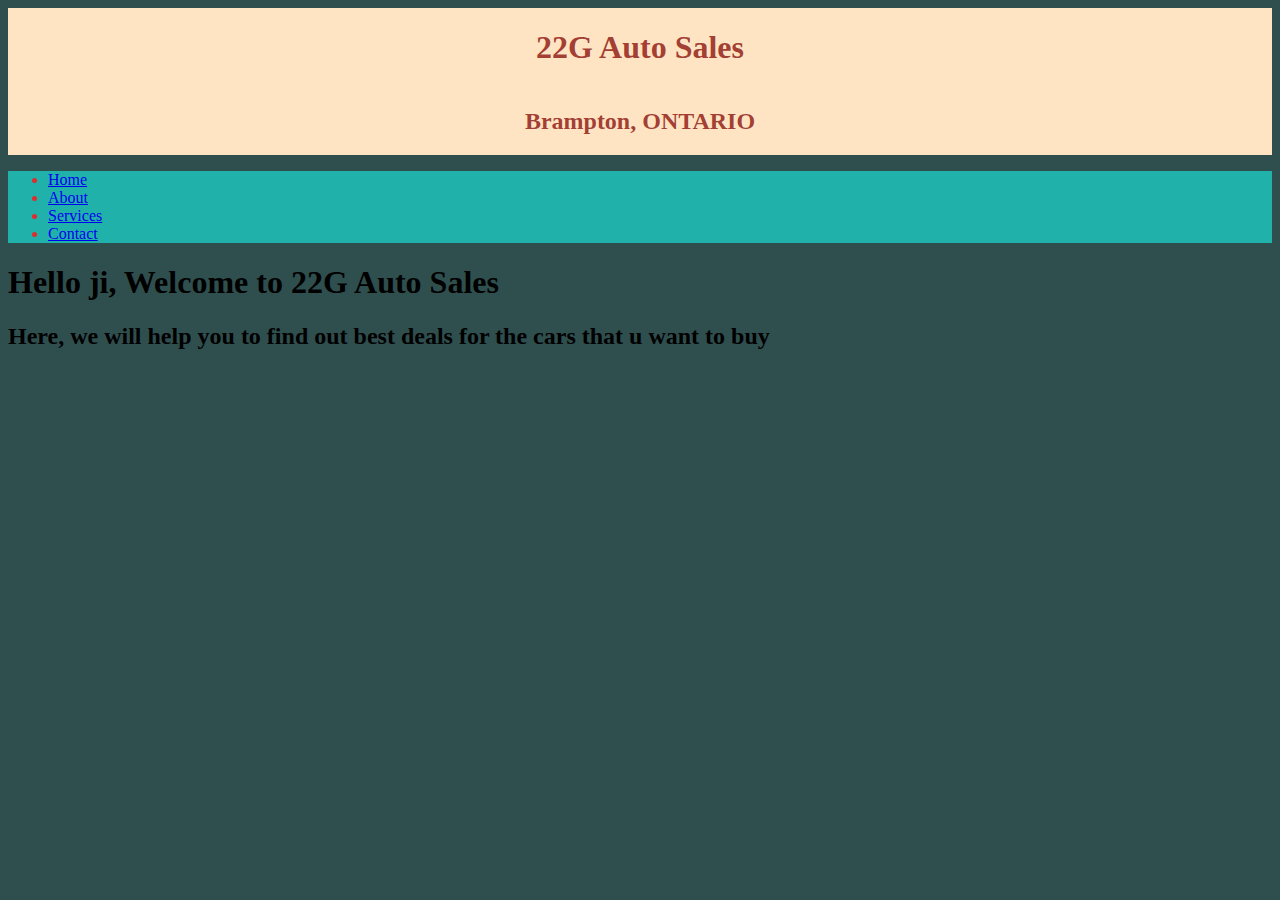
==== index.html @ 1f29fa65 "Add files via upload" ====
<!DOCTYPE html>
<html lang="en">
<head>
<meta charset="UTF-8">
<meta name="viewport" content="width=device-width, initial-scale=1.0">
<link rel="stylesheet" href="style.css">
<title>CAR DEALERS</title>
</head>
<body>
    <header>
        <h1 style="color: rgba(139, 17, 12, 0.806)">22G Auto Sales </h1>
        <h2 style="color: rgba(139, 17, 12, 0.806)">Brampton, ONTARIO</h2>
    </header>
<nav>
<ul>
<li><a href="index.html">Home</a></li>
<li><a href="about.html">About</a></li>
<li><a href="services.html">Services</a></li>
<li><a href="contact.html">Contact</a></li>
</ul>
</nav>
<h1>Hello ji, Welcome to 22G Auto Sales</h1>
<h2>Here, we will help you to find out best deals for the cars that u want to buy</h2>


</body>

</html>
---- style.css ----
body
{
    background-color: darkslategrey;
}
nav{
    background-color: lightseagreen;
    color: rgb(224, 44, 44);
}
header
{
	background-color: bisque;
	text-align: center;
	display: flex;
	flex-direction: column;
}
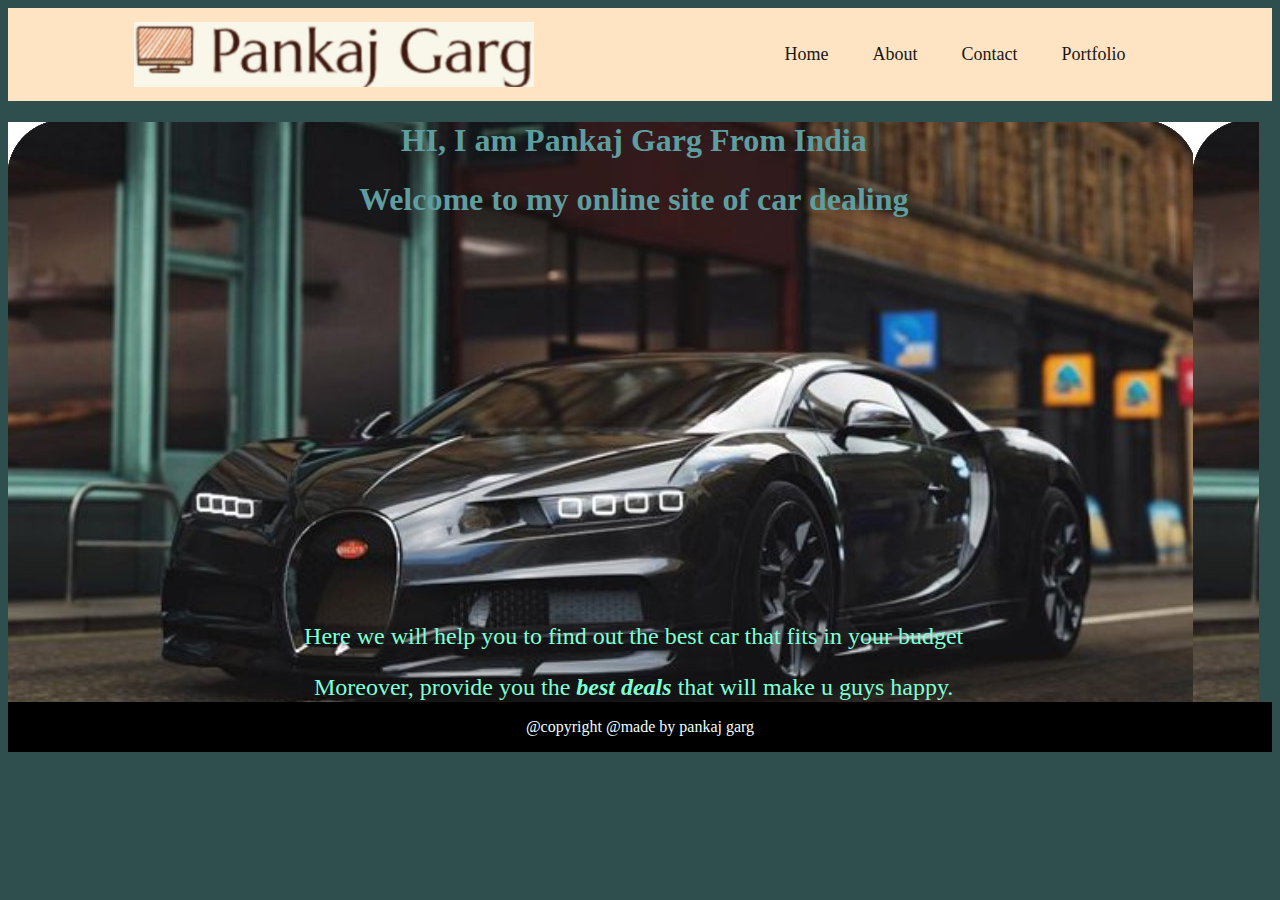
==== commit e79a4731: "Add files via upload" ====
--- a/index.html
+++ b/index.html
@@ -8,19 +8,27 @@
 </head>
 <body>
     <header>
-        <h1 style="color: rgba(139, 17, 12, 0.806)">22G Auto Sales </h1>
-        <h2 style="color: rgba(139, 17, 12, 0.806)">Brampton, ONTARIO</h2>
+        <div class="container">
+            <nav>
+                <img src="logo.jpg" class="logo">
+                <ul>
+                    <li><a href="index.html">Home</a></li>
+                    <li><a href="about.html">About</a></li>
+                    <li><a href="contact.html">Contact</a></li>
+                    <li><a href="services.html">Portfolio</a></li>
+                </ul>
+            </nav>
+        </div>
     </header>
-<nav>
-<ul>
-<li><a href="index.html">Home</a></li>
-<li><a href="about.html">About</a></li>
-<li><a href="services.html">Services</a></li>
-<li><a href="contact.html">Contact</a></li>
-</ul>
-</nav>
-<h1>Hello ji, Welcome to 22G Auto Sales</h1>
-<h2>Here, we will help you to find out best deals for the cars that u want to buy</h2>
+    <main style="text-align: center; ">
+        <h1 style="color: cadetblue;">HI, I am Pankaj Garg From India</h1>
+        <h1 style="color: cadetblue;">Welcome to my online site of car dealing </h1><br><br><br><br><br><br><br><br><br><br><br><br><br><br><br><br><br><br><br><br>
+        <p style="font-size: x-large; color: aquamarine;" >Here we will help you to find out the best car that fits in your budget </p>
+        <p style="font-size: x-large; color: aquamarine;" >Moreover, provide you the <i> <strong>best deals</strong> </i> that will make u guys happy.</p>
+    </main>
+    <footer>
+        <p style="color: azure;">@copyright       @made by pankaj garg</p>
+    </footer>
 
 
 </body>
--- a/style.css
+++ b/style.css
@@ -1,10 +1,6 @@
 body
 {
     background-color: darkslategrey;
-}
-nav{
-    background-color: lightseagreen;
-    color: rgb(224, 44, 44);
 }
 header
 {
@@ -13,3 +9,39 @@
 	display: flex;
 	flex-direction: column;
 }
+.container{
+    padding: 10px 10%;
+}
+nav{
+    display: flex;
+    align-items: center;
+    justify-content: space-between;
+    flex-wrap: wrap;
+}
+.logo{
+    width: 400px;
+}
+nav ul li {
+    display: inline-block;
+    list-style: none;
+    margin: 10px 20px ;
+}
+nav ul li a {
+    color: rgb(24, 24, 24);
+    text-decoration: none;
+    font-size: 18px;
+    position: relative;
+}
+main{
+    align-items: center;
+    align-items: flex-start;
+    background-image: url(b1.jpg);
+    width: 99%;
+    height: 580px;
+}
+footer{
+    background-color: black;
+	text-align: center;
+	display: flex;
+	flex-direction: column;
+}
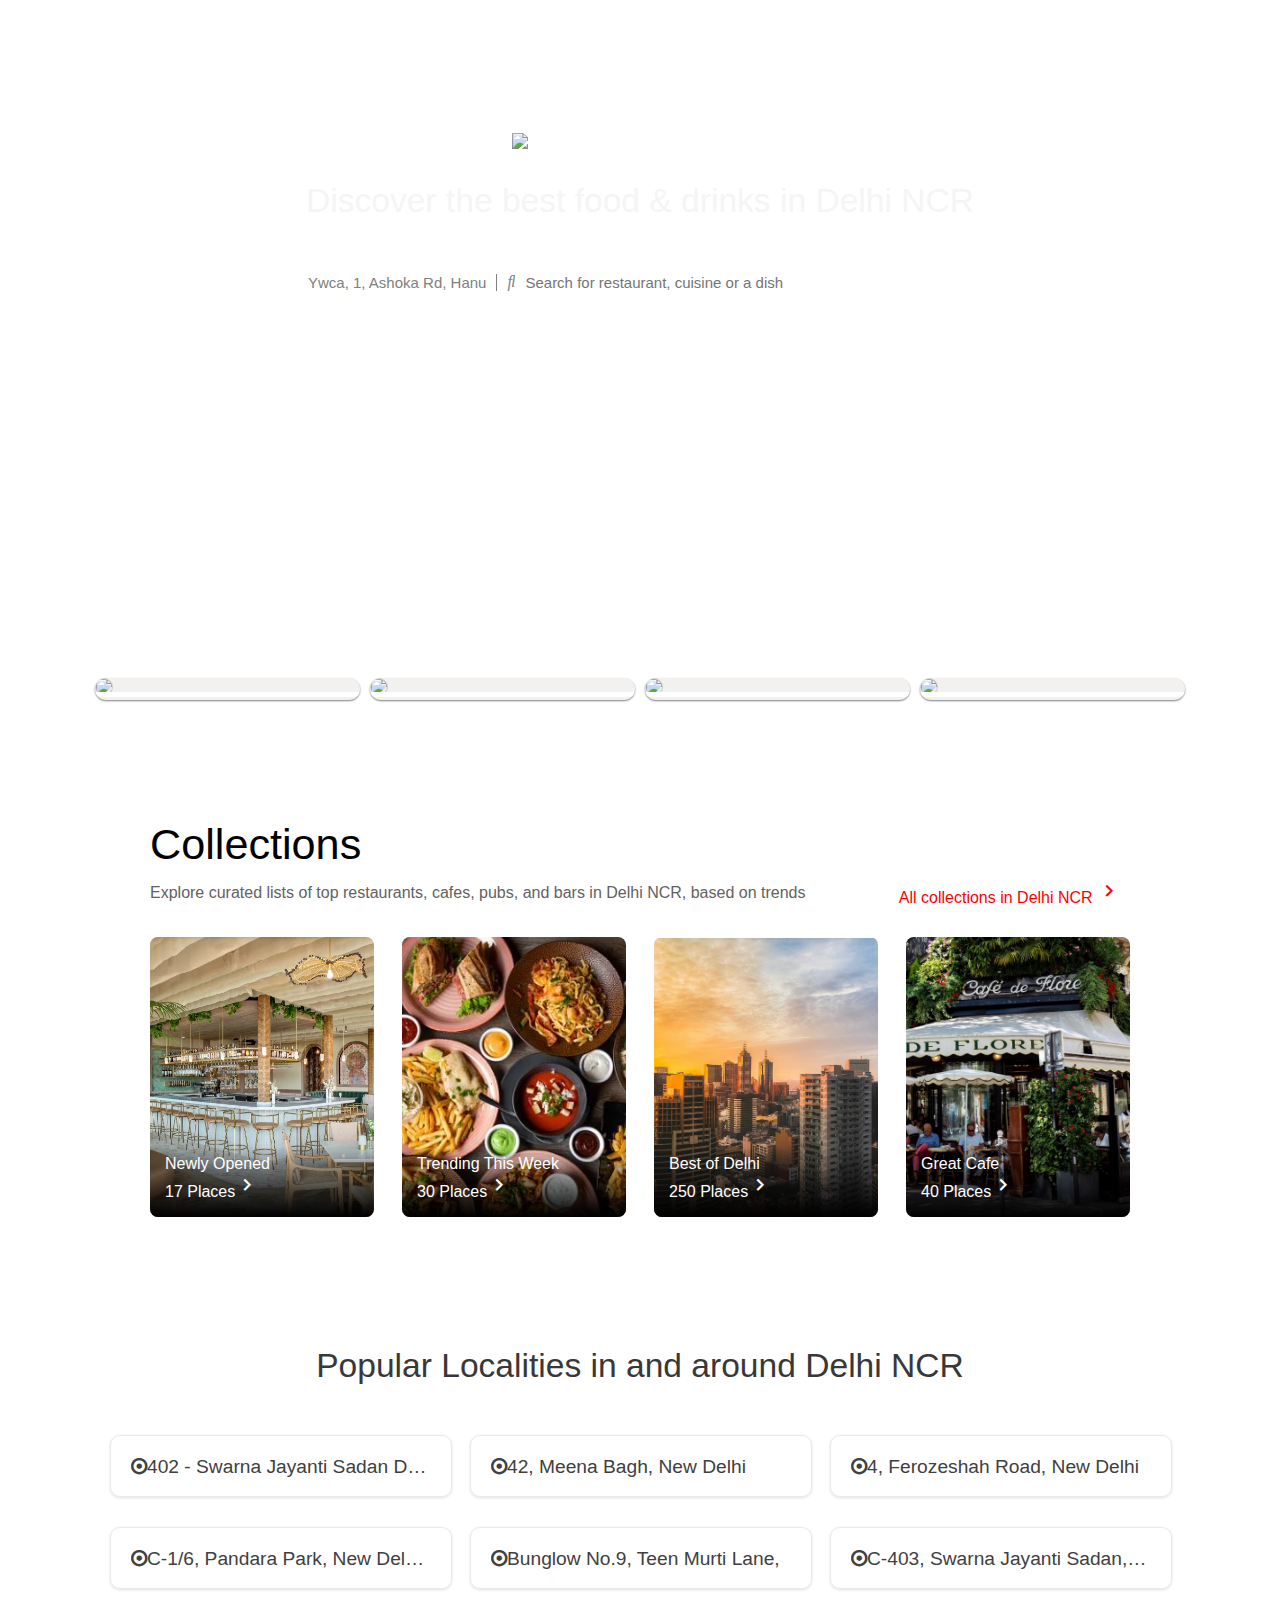
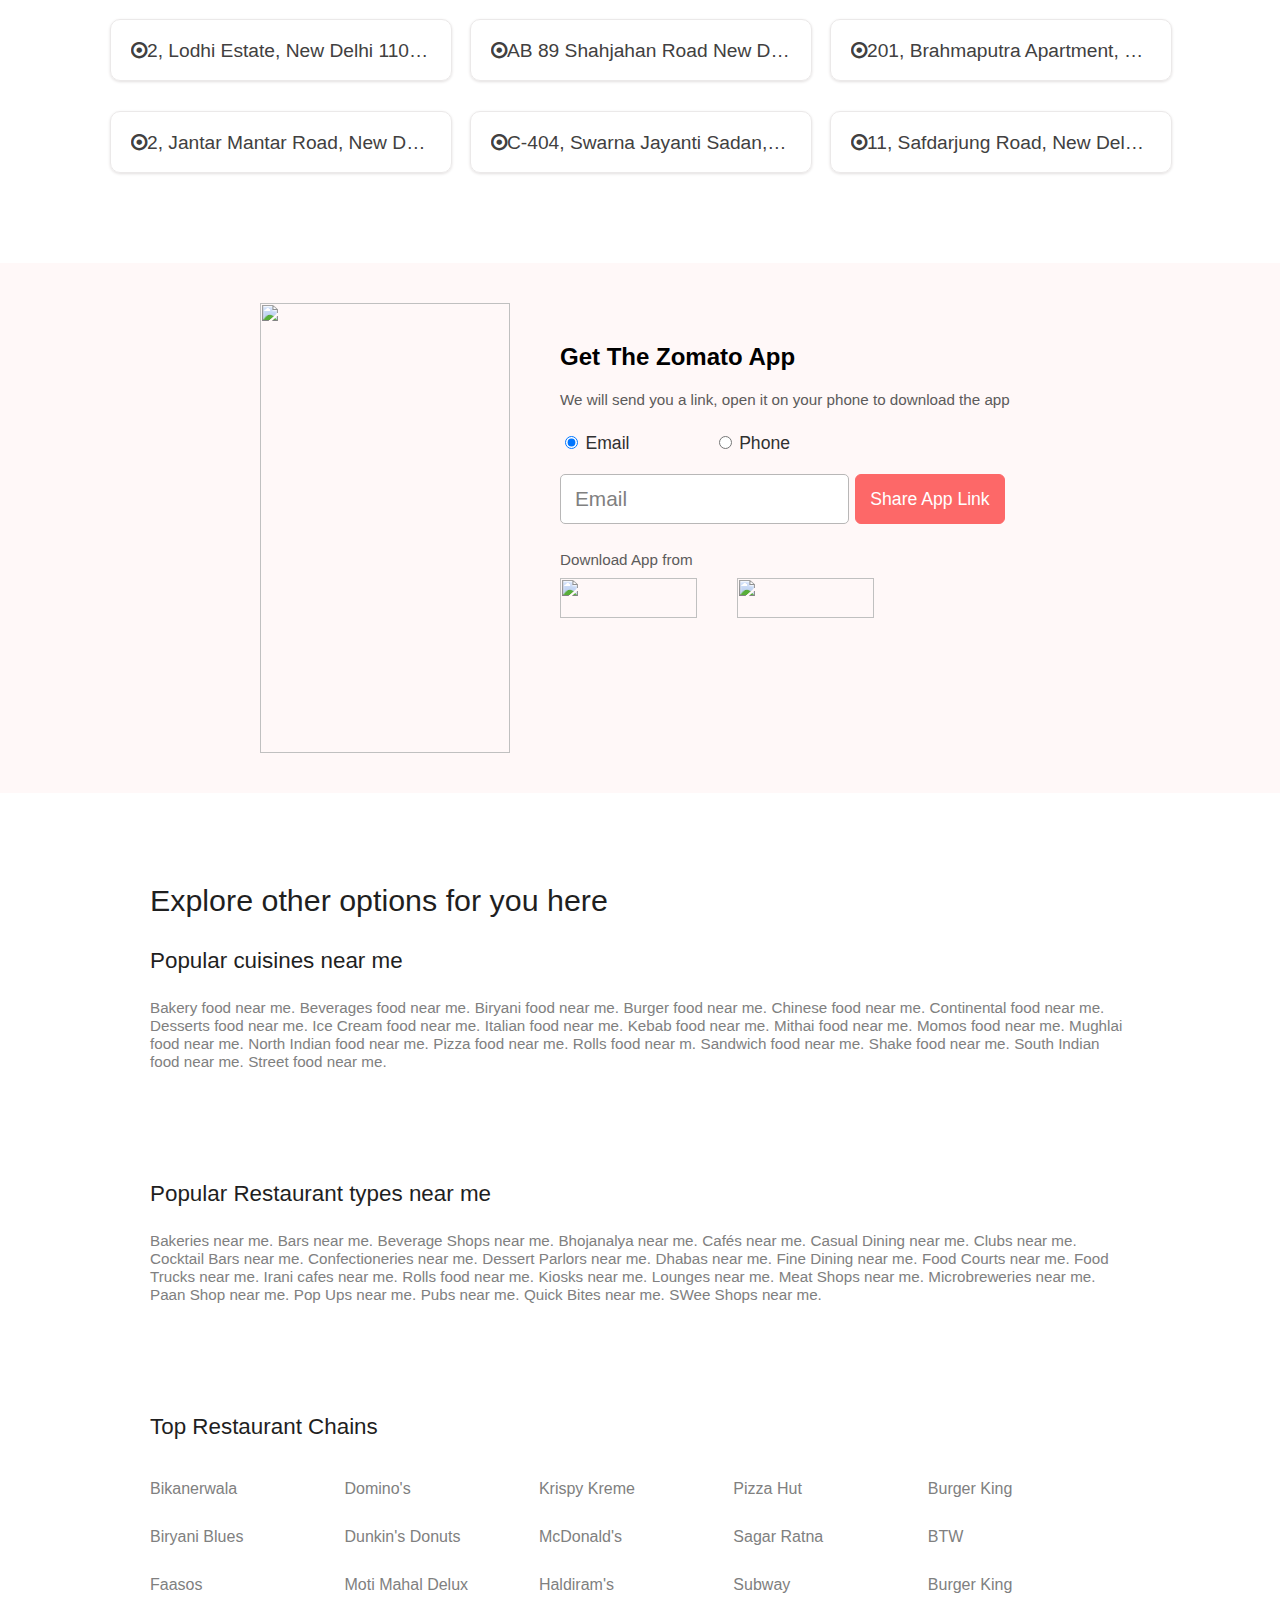
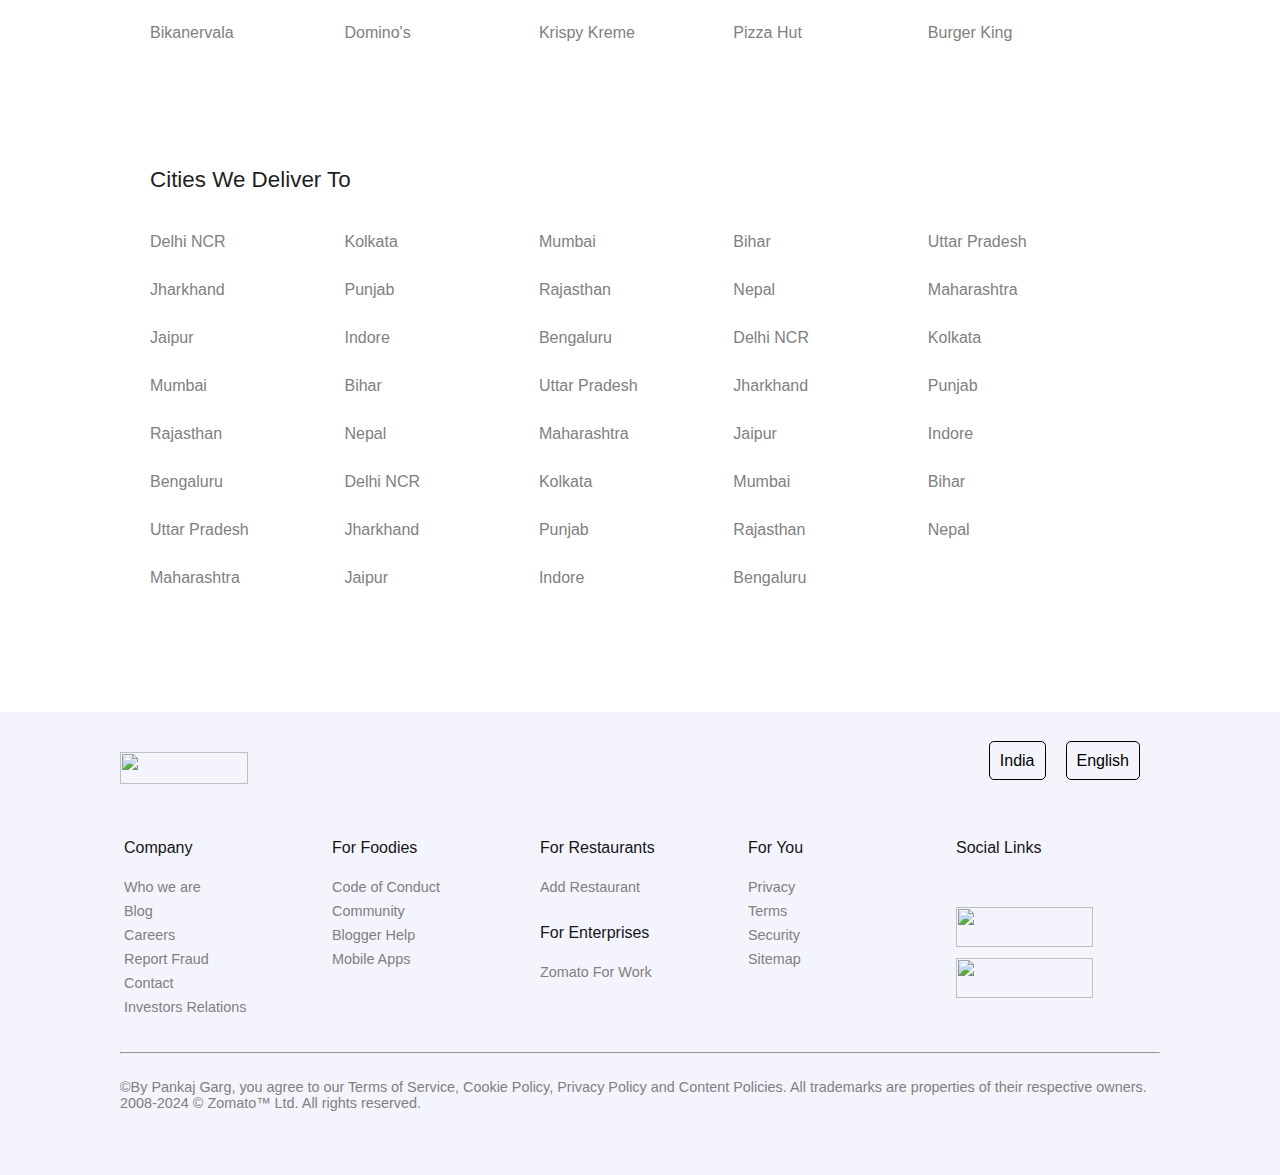
==== commit febb7ba0: "Add files via upload" ====
--- a/index.html
+++ b/index.html
@@ -1,36 +1,347 @@
 <!DOCTYPE html>
 <html lang="en">
 <head>
-<meta charset="UTF-8">
-<meta name="viewport" content="width=device-width, initial-scale=1.0">
-<link rel="stylesheet" href="style.css">
-<title>CAR DEALERS</title>
+    <meta charset="UTF-8">
+    <script src="https://kit.fontawesome.com/yourcode.js" crossorigin="anonymous"></script>
+    <link href="https://fonts.googleapis.com/icon?family=Material+Icons" rel="stylesheet">
+    <link rel="stylesheet" href="https://cdnjs.cloudflare.com/ajax/libs/font-awesome/4.7.0/css/font-awesome.min.css">
+    <link rel="stylesheet" href="style.css">
+    <link rel="icon" href="logo.jpg">
+    <meta http-equiv="X-UA-Compatible" content="IE=edge">
+    <meta name="viewport" content="width=device-width, initial-scale=1.0">
+    <title>Zomato</title>
 </head>
 <body>
     <header>
-        <div class="container">
-            <nav>
-                <img src="logo.jpg" class="logo">
-                <ul>
-                    <li><a href="index.html">Home</a></li>
-                    <li><a href="about.html">About</a></li>
-                    <li><a href="contact.html">Contact</a></li>
-                    <li><a href="services.html">Portfolio</a></li>
-                </ul>
-            </nav>
-        </div>
+        <div class="nav">
+            <div>
+                <h4>Get The App</h4>
+            </div>
+            <ul class="nav-bar">
+                <li>Add Restaurant</li>
+                <li>Log in</li>
+                <li>Sign up</li>
+            </ul>
+        </div>
+        <div class="head">
+            <img class="logo" src="https://b.zmtcdn.com/web_assets/8313a97515fcb0447d2d77c276532a511583262271.png">
+            <h3>Discover the best food & drinks in Delhi NCR</h3>
+            <div class="search">
+                <i class="ffas fa-map-marked"></i>
+                <p>Ywca, 1, Ashoka Rd, Hanu</p>
+                <i class="fas fa-search"></i>
+                <input type="text" placeholder="Search for restaurant, cuisine or a dish">
+            </div>
+        </div>
+        <div class="header-image">
+            <img src="https://b.zmtcdn.com/web_assets/81f3ff974d82520780078ba1cfbd453a1583259680.png">
+        </div> 
     </header>
-    <main style="text-align: center; ">
-        <h1 style="color: cadetblue;">HI, I am Pankaj Garg From India</h1>
-        <h1 style="color: cadetblue;">Welcome to my online site of car dealing </h1><br><br><br><br><br><br><br><br><br><br><br><br><br><br><br><br><br><br><br><br>
-        <p style="font-size: x-large; color: aquamarine;" >Here we will help you to find out the best car that fits in your budget </p>
-        <p style="font-size: x-large; color: aquamarine;" >Moreover, provide you the <i> <strong>best deals</strong> </i> that will make u guys happy.</p>
-    </main>
-    <footer>
-        <p style="color: azure;">@copyright       @made by pankaj garg</p>
-    </footer>
+    <section class="sec-1">
+        <div class="box">
+        <div class="white"><p>Order Food Online</p></div>
+        <img src="https://b.zmtcdn.com/webFrontend/64dffaa58ffa55a377cdf42b6a690e721585809275.png?fit-around|402:368&crop=402:360;*,*">
+        </div>
+        <div class="box">
+            <div class="white"><p>Go out for a meal</p></div>
+            <img src="https://b.zmtcdn.com/webFrontend/95f005332f5b9e71b9406828b63335331585809309.png?fit-around|402:360&crop=402:360;*,*">
+            </div>
+            <div class="box">
+            <div class="white"><p>Zomato Pro</p></div>
+            <img src="https://b.zmtcdn.com/webFrontend/b256d0dd8a29f9e0623ecaaea910534d1585809352.png?fit-around|402:360&crop=402:360;*,*">
+            </div>
+            <div class="box">
+            <div class="white"><p>Nightlife & Clubs</p></div>
+            <img src="https://b.zmtcdn.com/webFrontend/8ff4212b71b948ed5b6d2ce0d2bc99981594031410.png?fit-around|402:360&crop-402:360;*,*">
+            </div>
+    </section>
+    <section class="middle">
+        <div class="sec-2">
+            <h2>Collections</h2>
+            <div>
+                <h6>Explore curated lists of top restaurants, cafes, pubs, and bars in Delhi NCR, based on trends</h6>
+                <span style="color: red;">All collections in Delhi NCR <i class="material-icons">keyboard_arrow_right</i> &nbsp;</span>
+                
+            </div>
+        </div>
+        <div class="sec-3">
+            <div class="box-1">
+                <div>
+                    <span>Newly Opened <br> 17 Places<i class="material-icons">keyboard_arrow_right</i></span>
+                </div>
+                    <img src="res1.jpg">
+            </div>
+            <div class="box-1">
+                <div>
+                    <span>Trending This Week <br> 30 Places<i class="material-icons">keyboard_arrow_right</i></span>
+                </div>
+                    <img src="res3.jpg">
+            </div>
+            <div class="box-1">
+                <div>
+                    <span>Best of Delhi<br> 250 Places<i class="material-icons">keyboard_arrow_right</i></span>
+                </div>
+                    <img src="res4.jpg">
+            </div>
+            <div class="box-1">
+                <div>
+                    <span>Great Cafe<br> 40 Places<i class="material-icons">keyboard_arrow_right</i></span>
+                </div>
+                    <img src="res2.jpg">
+            </div>
+        </div>
+    <h1>Popular Localities in and around <strong>Delhi NCR</strong></h1>
+        <div class="sec-4">
+            <div class="box-2">
+                <div><span> <i class="fa fa-dot-circle-o"></i>402 - Swarna Jayanti Sadan Deluxe, Dr. B.D. Marg, New Delhi</span></div>
+            </div>
+            <div class="box-2">
+                <div><span> <i class="fa fa-dot-circle-o"></i>42, Meena Bagh, New Delhi</span></div>
+            </div>
+            <div class="box-2">
+                <div><span> <i class="fa fa-dot-circle-o"></i>4, Ferozeshah Road, New Delhi</span></div>
+            </div>
+            <div class="box-2">
+                <div><span> <i class="fa fa-dot-circle-o"></i>C-1/6, Pandara Park, New Delhi 110003</span></div>
+            </div>
+            <div class="box-2">
+                <div><span> <i class="fa fa-dot-circle-o"></i>Bunglow No.9, Teen Murti Lane, </span></div>
+            </div>
+            <div class="box-2">
+                <div><span> <i class="fa fa-dot-circle-o"></i>C-403, Swarna Jayanti Sadan, Dr. B.D. Marg</span></div>
+            </div>
+            <div class="box-2">
+                <div><span> <i class="fa fa-dot-circle-o"></i>2, Lodhi Estate, New Delhi 110003</span></div>
+            </div>
+            <div class="box-2">
+                <div><span> <i class="fa fa-dot-circle-o"></i>AB 89 Shahjahan Road New Delhi 110011</span></div>
+            </div>
+            <div class="box-2">
+                <div><span> <i class="fa fa-dot-circle-o"></i>201, Brahmaputra Apartment, BD Marg, New Delhi. 110001</span></div>
+            </div>
+            <div class="box-2">
+                <div><span> <i class="fa fa-dot-circle-o"></i>2, Jantar Mantar Road, New Delhi 110011</span></div>
+            </div>
+            <div class="box-2">
+                <div><span> <i class="fa fa-dot-circle-o"></i>C-404, Swarna Jayanti Sadan, Dr. B.D. Marg, </span></div>
+            </div>
+            <div class="box-2">
+                <div><span> <i class="fa fa-dot-circle-o"></i>11, Safdarjung Road, New Delhi 110011</span></div>
+            </div>
+        </div>
+    </section>
+    <section class="sec-5">
+        <div class="flex contact">
+            <img src="https://b.zmtcdn.com/data/pro/5722d9e687511d79616bcab92470734e1596187147.png" alt="">
+            <div class="address">
+                <h2>Get The Zomato App</h2>
+                <p>We will send you a link, open it on your phone to download the app</p>
+                <div class="flex radio">
+                    <div>
+                        <input type="radio" name="fill" id="email" checked>
+                        <label for="email">Email</label>
+                    </div>
+                    <div>
+                        <input type="radio" name="fill" id="phone">
+                        <label for="phone">Phone</label>
+                    </div>
+                </div>
+                <div class="flex email">
+                    <input class="input" type="text">
+                    <label for="" class="place">Email</label>
+                    <button>Share App Link</button>
+                </div>
+                <p class="download"> Download App from</p>
+                <div class="flex app">
+                    <img src="https://b.zmtcdn.com/data/webuikit/9f0c85a5e33adb783fa0aef667075f9e1556003622.png" alt="">
+                    <img src="https://b.zmtcdn.com/data/webuikit/23e930757c3df49840c482a8638bf5c31556001144.png" alt="">
+                </div>
+            </div>
+        </div>
+    </section>
+    <section class="end">
+        <div class="sec-6">
+            <h1>Explore other options for you here</h1>
+            <h4>Popular cuisines near me</h4>
+            <div>
+                <a href="#">Bakery food near me.</a>
+                <a href="#">Beverages food near me.</a>
+                <a href="#">Biryani food near me.</a>
+                <a href="#">Burger food near me.</a>
+                <a href="#">Chinese food near me.</a>
+                <a href="#">Continental food near me.</a>
+                <a href="#">Desserts food near me.</a>
+                <a href="#">Ice Cream food near me.</a>
+                <a href="#">Italian food near me.</a>
+                <a href="#">Kebab food near me.</a>
+                <a href="#">Mithai food near me.</a>
+                <a href="#">Momos food near me.</a>
+                <a href="#">Mughlai food near me.</a>
+                <a href="#">North Indian food near me.</a>
+                <a href="#">Pizza food near me.</a>
+                <a href="#">Rolls food near m.</a>
+                <a href="#">Sandwich food near me.</a>
+                <a href="#">Shake food near me.</a>
+                <a href="#">South Indian food near me.</a>
+                <a href="#">Street food near me.</a>
+            </div>
 
-
+        </div>
+        <div class="sec-6">
+            <h4>Popular Restaurant types near me </h4>
+            <div>
+                <a href="#">Bakeries near me.</a>
+                <a href="#">Bars near me.</a>
+                <a href="#">Beverage Shops near me.</a>
+                <a href="#">Bhojanalya near me.</a>
+                <a href="#">Cafés near me.</a>
+                <a href="#">Casual Dining near me.</a>
+                <a href="#">Clubs near me.</a>
+                <a href="#">Cocktail Bars near me.</a>
+                <a href="#">Confectioneries near me.</a>
+                <a href="#">Dessert Parlors near me.</a>
+                <a href="#">Dhabas near me.</a>
+                <a href="#">Fine Dining near me.</a>
+                <a href="#">Food Courts near me.</a>
+                <a href="#">Food Trucks near me.</a>
+                <a href="#">Irani cafes near me.</a>
+                <a href="#">Rolls food near me.</a>
+                <a href="#">Kiosks near me.</a>
+                <a href="#">Lounges near me.</a>
+                <a href="#">Meat Shops near me.</a>
+                <a href="#">Microbreweries near me.</a>
+                <a href="#">Paan Shop near me.</a>
+                <a href="#">Pop Ups near me.</a>
+                <a href="#">Pubs near me.</a>
+                <a href="#">Quick Bites near me.</a>
+                <a href="#">SWee Shops near me.</a>
+            </div>
+        </div>
+        <div class="sec-6">
+            <h4>Top Restaurant Chains</h4>
+            <div class="end-column">
+                <a href="#">Bikanerwala</a>
+                <a href="#">Domino's</a>
+                <a href="#">Krispy Kreme</a>
+                <a href="#">Pizza Hut</a>
+                <a href="#">Burger King</a>
+                <a href="#">Biryani Blues</a>
+                <a href="#">Dunkin's Donuts</a>
+                <a href="#">McDonald's</a>
+                <a href="#">Sagar Ratna</a>
+                <a href="#">BTW</a>
+                <a href="#">Faasos</a>
+                <a href="#">Moti Mahal Delux</a>
+                <a href="#">Haldiram's</a>
+                <a href="#">Subway</a>
+                <a href="#">Burger King</a>
+                <a href="#">Bikanervala</a>
+                <a href="#">Domino's</a>
+                <a href="#">Krispy Kreme</a>
+                <a href="#">Pizza Hut</a>
+                <a href="#">Burger King</a>
+            </div>
+        </div>
+        <div class="sec-6">
+            <h4>Cities We Deliver To</h4>
+            <div class="end-column">
+                <a href="#">Delhi NCR</a>
+                <a href="#">Kolkata</a>
+                <a href="#">Mumbai</a>
+                <a href="#">Bihar</a>
+                <a href="#">Uttar Pradesh</a>
+                <a href="#">Jharkhand</a>
+                <a href="#">Punjab</a>
+                <a href="#">Rajasthan</a>
+                <a href="#">Nepal</a>
+                <a href="#">Maharashtra</a>
+                <a href="#">Jaipur</a>
+                <a href="#">Indore</a>
+                <a href="#">Bengaluru</a>
+                <a href="#">Delhi NCR</a>
+                <a href="#">Kolkata</a>
+                <a href="#">Mumbai</a>
+                <a href="#">Bihar</a>
+                <a href="#">Uttar Pradesh</a>
+                <a href="#">Jharkhand</a>
+                <a href="#">Punjab</a>
+                <a href="#">Rajasthan</a>
+                <a href="#">Nepal</a>
+                <a href="#">Maharashtra</a>
+                <a href="#">Jaipur</a>
+                <a href="#">Indore</a>
+                <a href="#">Bengaluru</a>
+                <a href="#">Delhi NCR</a>
+                <a href="#">Kolkata</a>
+                <a href="#">Mumbai</a>
+                <a href="#">Bihar</a>
+                <a href="#">Uttar Pradesh</a>
+                <a href="#">Jharkhand</a>
+                <a href="#">Punjab</a>
+                <a href="#">Rajasthan</a>
+                <a href="#">Nepal</a>
+                <a href="#">Maharashtra</a>
+                <a href="#">Jaipur</a>
+                <a href="#">Indore</a>
+                <a href="#">Bengaluru</a>
+            </div>
+        </div>
+    </section>
+    <section class="footer">
+        <div class="sec-7">
+            <div class="first">
+                <div>
+                    <img src="https://b.zmtcdn.com/web_assets/b40b97e677bc7b2ca77c58c61db266fe1603954218.png?fit-around|198:42&crop=198:42;*,*" alt="">
+                </div>
+                <div class="first-1">
+                    <div><span>India</span></div>
+                    <div><span>English</span></div>
+                </div>
+            </div>
+            <div class="second">
+                <div>
+                    <h4>Company</h4>
+                    <a href="#">Who we are</a>
+                    <a href="#">Blog</a>
+                    <a href="#">Careers</a>
+                    <a href="#">Report Fraud</a>
+                    <a href="#">Contact</a>
+                    <a href="#">Investors Relations</a>
+                </div>
+                <div>
+                    <h4>For Foodies</h4>
+                    <a href="#">Code of Conduct</a>
+                    <a href="#">Community</a>
+                    <a href="#">Blogger Help</a>
+                    <a href="#">Mobile Apps</a>
+                </div>
+                <div>
+                    <h4>For Restaurants</h4>
+                    <a href="#">Add Restaurant</a>
+                    <h4>For Enterprises</h4>
+                    <a href="#">Zomato For Work</a>
+                </div>
+                <div>
+                    <h4>For You</h4>
+                    <a href="#">Privacy</a>
+                    <a href="#">Terms</a>
+                    <a href="#">Security</a>
+                    <a href="#">Sitemap</a>
+                </div>
+                <div class="box-4">
+                    <h4>Social Links</h4>
+                    <div>
+                        <i class="fab fa-facebook"></i>
+                        <i class="fab fa-twitter-square"></i>
+                        <i class="fab fa-instagram"></i>
+                    </div>
+                    <img src="https://b.zmtcdn.com/data/webuikit/9f0c85a5e33adb783fa0aef667075f9e1556003622.png" alt="">
+                    <img src="https://b.zmtcdn.com/data/webuikit/23e930757c3df49840c482a8638bf5c31556001144.png" alt="">
+                </div>
+            </div>
+            <hr>
+            <p class="third">&copy;By Pankaj Garg, you agree to our Terms of Service, Cookie Policy, Privacy Policy and Content Policies. All trademarks are properties of their respective owners. 2008-2024 © Zomato™ Ltd. All rights reserved.</p>
+        </div>
+    </section>
 </body>
-
 </html>--- a/style.css
+++ b/style.css
@@ -1,47 +1,396 @@
-body
-{
-    background-color: darkslategrey;
-}
-header
-{
-	background-color: bisque;
-	text-align: center;
-	display: flex;
-	flex-direction: column;
-}
-.container{
-    padding: 10px 10%;
-}
-nav{
-    display: flex;
-    align-items: center;
-    justify-content: space-between;
-    flex-wrap: wrap;
+body{
+    margin: 0;
+    padding: 0;
+    text-decoration: none;
+    font-family: Verdana, Geneva, Tahoma, sans-serif;
+    overflow-x: hidden;
+}
+header{
+    width: 100%;
+    height: 70vh;
+    overflow: hidden;
+    position: relative;
+    object-fit: cover;
+    margin-bottom: 5vh;
+}
+.header-image{
+    position: absolute;
+    top: -20vh;
+    z-index: -1;
+}
+.nav{
+    display: flex;
+    margin: 1vh 10vw;
+    justify-content: space-between;
+    color: white;
+    font-size: 1em;
+    font-family: Verdana, Geneva, Tahoma, sans-serif;
+}
+.nav-bar{
+    display: flex;
+}
+.nav-bar li{
+    font-size: 1em;
+    font-family: Verdana, Geneva, Tahoma, sans-serif;
+    font-weight: lighter;
+    padding-left: 30px;
+    list-style: none;
+    }
+.head{
+    display: flex;
+    flex-direction: column;
+    justify-content: center;
+    margin-top: 7vh;
+    align-items: center;
 }
 .logo{
-    width: 400px;
-}
-nav ul li {
+    width: 20vw;
+    }
+.head h3{
+    font-size: 2.1em;
+    color: whitesmoke;
+    font-weight: lighter;
+    font-family: Verdana, Geneva, Tahoma, sans-serif;
+}
+.search{
+    display: flex;
+    width: 55vw;
+    align-items: center;
+    justify-content: flex-start;
+    border-radius: 10px;
+    background-color: white;
+    padding: 5px 0;
+}
+.search input {
+    outline: none;
+    border: none;
+    width: 50%;
+    padding-left: 10px;
+    font-size: 15px;
+}
+.search p{
+    color: gray;
+    border-right: 1px solid gray;
+    font-family: Verdana, Geneva, Tahoma, sans-serif;
+    font-size: 15px;
+    padding-right: 10px;
+}
+.search i:first-child{
+    font-size: 20px;
+    color: rgb(252,119, 119);
+    padding-left: 10px;
+    padding-right: 10px;
+}
+.search i{
+    color: gray;
+    padding-left: 10px;
+}
+.sec-1{
+    display: flex;
+    justify-content: center;
+    margin-bottom: 13vh;
+}
+.box{
+    position: relative;
+    width: 265px;
+    margin: 3px 5px;
+    overflow: hidden;
+    border-radius: 15px;
+    box-shadow: 0 1px 2px gray;
+    background-color: rgb(243,240,240);
+}
+.box img{
+    width: 100%;
+    border-radius: 15px;
+    border: 1px solid rgb(204,203,203);
+    z-index: -1;
+}
+.white{
+    position: absolute;
+    bottom: 3px;
+    align-items: center;
+    border-radius: 0 0 15px 15px;
+    background-color: white;
+    width: 100%;
+    height: 25%;
+    z-index: 2;
+}
+.white p{
+    text-align: center;
+    font-family: Verdana, Geneva, Tahoma, sans-serif;
+    font-size: 1em;
+    color: rgb(56,56,56);
+    letter-spacing: 0.7px;
+}
+.middle, .end{
+    margin: 60px 150px;
+}
+.sec-2 h2{
+    font-size: 2.7rem;
+    font-weight: lighter;
+    margin-bottom: 10px;
+}
+.sec-2 div{
+    display: flex;
+    justify-content: space-between;
+    align-items: center;
+    margin-bottom: 30px;
+}
+.sec-2 h6{
+    margin: 0;
+    font-size: 1rem;
+    font-weight: lighter;
+    color: rgb(99, 98, 98);
+}
+.box-1{
+    width: 224px;
+    height: 280px;
+    overflow: hidden;
+    position: relative;
+    border-radius: 8px;
+}
+.box-1 div{
+    position: absolute;
+    background: linear-gradient(transparent, black);
+    width: 100%;
+    height: 25%;
+    display: flex;
+    align-items: flex-end;
+    bottom: 0;
+}
+.box-1 div span:first-child{
     display: inline-block;
-    list-style: none;
-    margin: 10px 20px ;
-}
-nav ul li a {
-    color: rgb(24, 24, 24);
+    color: white;
+    padding-left: 15px;
+    font-size: 1rem;
+    padding-bottom: 5px;
+}
+.box-1 i{
+    color: white;
+    padding-bottom: 15px;
+}
+.box-1 img{
+    width: 224px;
+    height: 280px;
+    object-fit: cover;
+}
+.sec-3{
+    display: flex;
+    justify-content: space-between;
+    margin-top: 30px;
+    margin-bottom: 130px;
+}
+.middle h1{
+    font-size: 2.1rem;
+    font-weight: lighter;
+    text-align: center;
+    margin: 50px;
+    color: rgb(56,56,56);
+}
+.sec-4{
+    display:grid;
+    justify-content: center;
+    grid-column-gap: 20px;
+    grid-row-gap: 30px;
+    grid-template-columns: 340px 340px 340px;
+    grid-template-rows: auto;
+}
+.box-2{
+    border: 1px solid rgb(235, 233, 233); 
+    box-shadow: 0 1px 3px rgb(226, 223,223);
+    width: 340px;
+    height: 60px;
+    overflow: hidden;
+    border-radius: 10px;
+}
+.box-2 div{
+    overflow: hidden;
+    display: flex;
+    justify-content: space-between;
+    align-items: center;
+    margin: 20px;
+}
+.box-2 div span{
+    color: rgb(65,64,64);
+    font-size: 1.2rem;
+    display: inline-block;
+    overflow: hidden;
+    text-overflow: ellipsis;
+    white-space: nowrap;
+}
+.sec-5{
+    display: flex;
+    margin: 90px 0;
+    padding: 40px 0;
+    justify-content: center;
+    background-color: rgb(255,248,248);
+}
+.flex{
+    display: flex;
+}
+.contact{
+    width: 760px;
+    overflow: hidden;
+}
+.contact img{
+    width: 250px;
+    height: 450px;
+    padding-right: 40px;
+}
+.address{
+    width: 470px;
+    margin-top: 20px;
+    padding-left: 10px;
+}
+.address p{
+    padding-bottom: 10px;
+    font-size: 0.95rem;
+    color: rgb(92,91,91);
+}
+address h2{
+    font-size: 2.7rem;
+    font-weight: lighter;
+    margin-bottom: 20px;
+    color: rgb(34, 34, 34);
+}
+.radio{
+    display: flex;
+    justify-content: space-between;
+    margin-right: 230px;
+    padding-bottom: 20px;
+}
+.radio label{
+    font-size: 1.1rem;
+    color: rgb(49,49,49);
+}
+.radio [type="radio"]{
+    accent-color: Irgb(255,92,92);
+}
+.email{
+    position: relative;
+}
+.email input{
+    height: 46px;
+    border-radius: 5px;
+    width: 270px;
+    border: 1px solid rgb(184,183,183);
+    outline: rgb(255,92,92);
+    font-size: 1.3rem;
+    padding-left: 15px;
+}
+.place{
+    position: absolute;
+    font-size: 1.3rem;
+    left: 15px;
+    top: 13px;
+    color: gray;
+    font-weight: lighter;
+}
+.email button{
+    width: 150px;
+    border-radius: 6px;
+    border: 1px solid rgb(253,104,104);
+    background-color: rgb(253,104,104);
+    font-size: 1.1rem;
+    margin-left: 6px;
+    color: white;
+}
+.download{
+    font-size: 0.7rem;
+    margin-top: 27px;
+    margin-bottom: 0;
+    color:gray;
+}
+.app img{
+    width: 137px;
+    height: 40px;
+}
+.sec-6{
+    margin-bottom: 110px;
+}
+.sec-6 h1{
+    font-size: 1.9rem;
+    font-weight: lighter;
+    color: rgb(31,31,31);
+}
+.sec-6 h4{
+    font-size: 1.4rem;
+    margin-bottom: 25px;
+    font-weight: lighter;
+    color: rgb(31,31,31);
+}
+.sec-6 a{
     text-decoration: none;
-    font-size: 18px;
-    position: relative;
-}
-main{
-    align-items: center;
-    align-items: flex-start;
-    background-image: url(b1.jpg);
-    width: 99%;
-    height: 580px;
-}
-footer{
-    background-color: black;
-	text-align: center;
-	display: flex;
-	flex-direction: column;
-}
+    color: gray;
+    font-size: 0.95rem;
+}
+.end-column a{
+    width: 190px;
+    font-size: 1rem;
+    font-weight: lighter;
+    display: inline-block;
+    margin: 15px 0;
+}
+.first img{
+    width: 128px;
+    height: 32px;
+}
+.sec-7{
+    padding: 40px 120px;
+    background-color: rgb(244,244,253);
+}
+.first{
+    display: flex;
+    justify-content: space-between;
+}
+.first-1{
+    display: flex;
+}
+.first-1 span{
+    padding: 10px;
+    border: 1px solid black;
+    border-radius: 5px;
+    margin-right: 20px;
+    font-weight: 400;
+}
+.second{
+    display: flex;
+    justify-content: space-around;
+    margin: 30px 0;
+}
+.second div{
+    width: 200px;
+}
+.second h4{
+    font-weight: lighter;
+    color: rgb(22,22,22);
+    white-space: nowrap;
+}
+.second a{
+    display: inline-block;
+    width: 200px;
+    margin-bottom: 7px;
+    white-space: nowrap;
+    text-decoration: none;
+    color: gray;
+    font-size: 0.9rem;
+}
+.second img{
+    width: 137px;
+    height: 40px;
+    margin-top: 11px;
+    cursor: pointer;
+}
+.box-4{
+    display: flex;
+    flex-direction: column;
+}
+.box-4 i{
+    margin-left: 5px;
+    margin-bottom: 5px;
+}
+.third{
+    padding: 10px 0;
+    color: gray;
+    font-size: 0.9rem;
+}